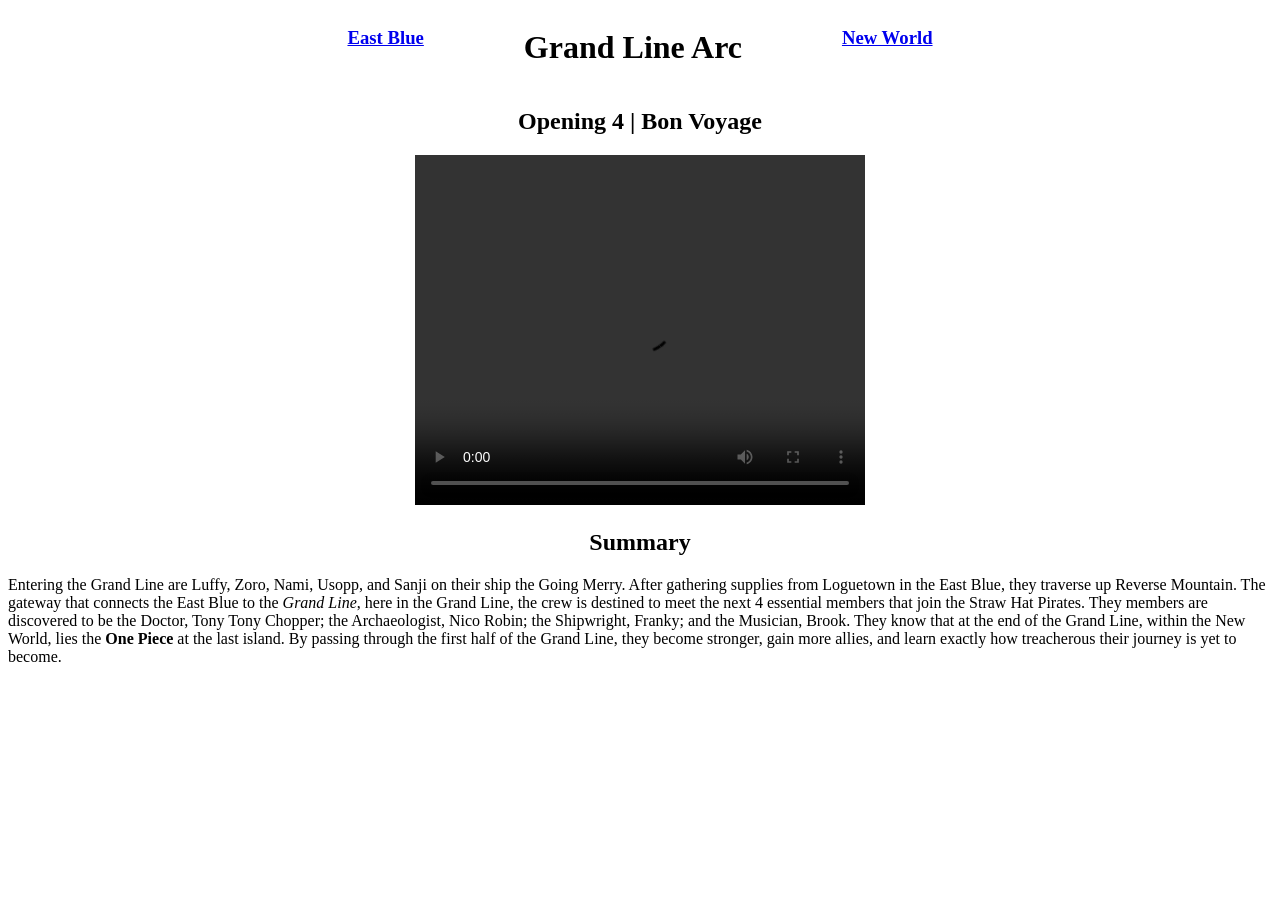
==== page2.html @ ade409fc "Frontend Course Assignment 2" ====
<!doctype html>
<html lang="en">
  <head>
    <meta charset="UTF-8" />
    <meta name="viewport" content="width=device-width initial-scale=1.0" />
    <title>One Piece Timeline Simplified | Grand Line</title>
  </head>
  <body>
    <div style="display: flex; gap: 100px; justify-content: center">
      <h3>
        <a href="index.html">East Blue</a>
      </h3>
      <h1>Grand Line Arc</h1>
      <h3>
        <a href="page3.html">New World</a>
      </h3>
    </div>
    <div align="center">
      <h2>Opening 4 | Bon Voyage</h2>
      <video width="450px" height="350px" controls>
        <source src="./assets/opening-4.mp4" />
      </video>
    </div>
    <h2 align="center">Summary</h2>
    <p align="justified">
      Entering the Grand Line are Luffy, Zoro, Nami, Usopp, and Sanji on their
      ship the Going Merry. After gathering supplies from Loguetown in the East
      Blue, they traverse up Reverse Mountain. The gateway that connects the
      East Blue to the <em>Grand Line</em>, here in the Grand Line, the crew is
      destined to meet the next 4 essential members that join the Straw Hat
      Pirates. They members are discovered to be the Doctor, Tony Tony Chopper;
      the Archaeologist, Nico Robin; the Shipwright, Franky; and the Musician,
      Brook. They know that at the end of the Grand Line, within the New World,
      lies the <strong>One Piece</strong> at the last island. By passing through
      the first half of the Grand Line, they become stronger, gain more allies,
      and learn exactly how treacherous their journey is yet to become.
    </p>
  </body>
</html>
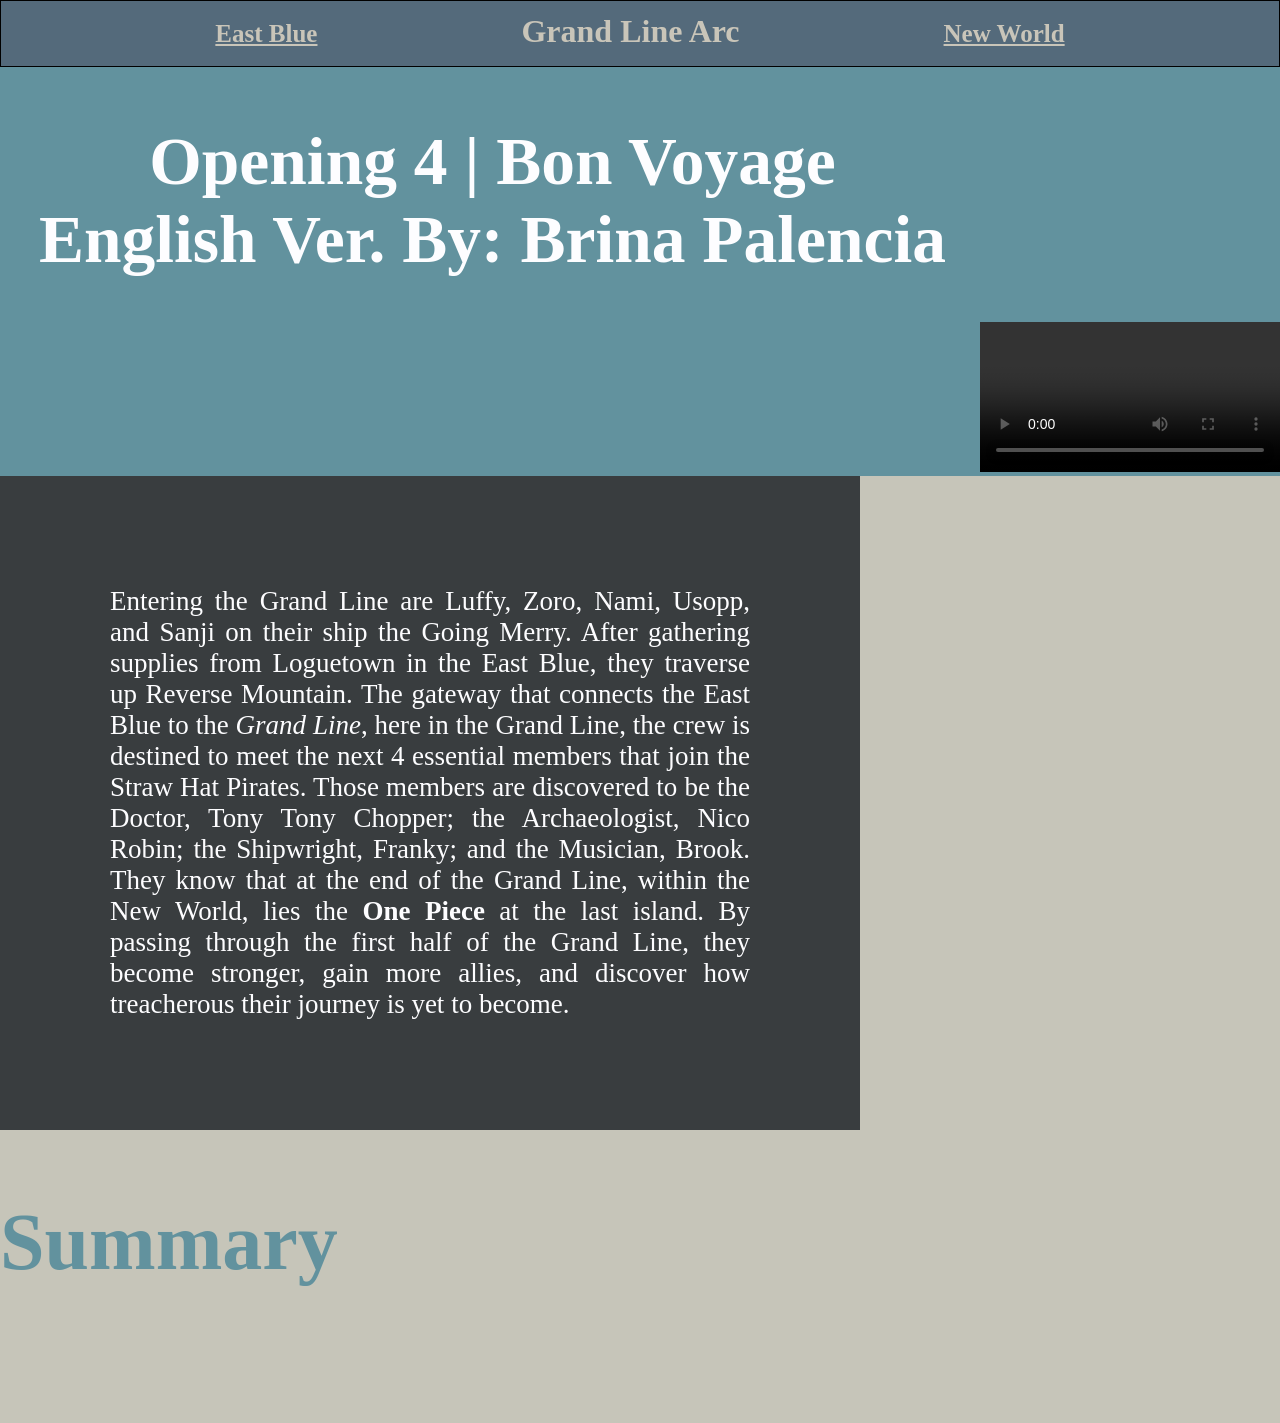
==== commit 0167bcbb: "Styled/Refactored as best and simple as I know" ====
--- a/page2.html
+++ b/page2.html
@@ -4,9 +4,10 @@
     <meta charset="UTF-8" />
     <meta name="viewport" content="width=device-width initial-scale=1.0" />
     <title>One Piece Timeline Simplified | Grand Line</title>
+    <link rel="stylesheet" type="text/css" href="./styles/page2.css" />
   </head>
   <body>
-    <div style="display: flex; gap: 100px; justify-content: center">
+    <header>
       <h3>
         <a href="index.html">East Blue</a>
       </h3>
@@ -14,26 +15,39 @@
       <h3>
         <a href="page3.html">New World</a>
       </h3>
-    </div>
-    <div align="center">
-      <h2>Opening 4 | Bon Voyage</h2>
-      <video width="450px" height="350px" controls>
-        <source src="./assets/opening-4.mp4" />
-      </video>
-    </div>
-    <h2 align="center">Summary</h2>
-    <p align="justified">
-      Entering the Grand Line are Luffy, Zoro, Nami, Usopp, and Sanji on their
-      ship the Going Merry. After gathering supplies from Loguetown in the East
-      Blue, they traverse up Reverse Mountain. The gateway that connects the
-      East Blue to the <em>Grand Line</em>, here in the Grand Line, the crew is
-      destined to meet the next 4 essential members that join the Straw Hat
-      Pirates. They members are discovered to be the Doctor, Tony Tony Chopper;
-      the Archaeologist, Nico Robin; the Shipwright, Franky; and the Musician,
-      Brook. They know that at the end of the Grand Line, within the New World,
-      lies the <strong>One Piece</strong> at the last island. By passing through
-      the first half of the Grand Line, they become stronger, gain more allies,
-      and learn exactly how treacherous their journey is yet to become.
-    </p>
+    </header>
+    <main>
+      <section class="opening-4-container">
+        <div class="opening-4-title">
+          <h2>
+            Opening 4 | Bon Voyage <br />
+            English Ver. By: Brina Palencia
+          </h2>
+        </div>
+        <div class="video">
+          <video controls>
+            <source src="./assets/opening-4.mp4" />
+          </video>
+        </div>
+      </section>
+
+      <section class="grandline-summary-container">
+        <p>
+          Entering the Grand Line are Luffy, Zoro, Nami, Usopp, and Sanji on
+          their ship the Going Merry. After gathering supplies from Loguetown in
+          the East Blue, they traverse up Reverse Mountain. The gateway that
+          connects the East Blue to the <em>Grand Line</em>, here in the Grand
+          Line, the crew is destined to meet the next 4 essential members that
+          join the Straw Hat Pirates. Those members are discovered to be the
+          Doctor, Tony Tony Chopper; the Archaeologist, Nico Robin; the
+          Shipwright, Franky; and the Musician, Brook. They know that at the end
+          of the Grand Line, within the New World, lies the
+          <strong>One Piece</strong> at the last island. By passing through the
+          first half of the Grand Line, they become stronger, gain more allies,
+          and discover how treacherous their journey is yet to become.
+        </p>
+        <h2>Summary</h2>
+      </section>
+    </main>
   </body>
 </html>
--- a/styles/page2.css
+++ b/styles/page2.css
@@ -0,0 +1,65 @@
+html,
+body {
+  margin: 0px;
+}
+
+header {
+  border: 1px black solid;
+  text-align: center;
+  background-color: #546a7b;
+}
+
+header > * {
+  display: inline-block;
+  color: #c9c5b9;
+}
+
+header h1 {
+  margin: 0px 200px;
+}
+
+header a {
+  color: #c9c5b9;
+  font-size: 25px;
+}
+
+.opening-4-container {
+  text-align: right;
+  background-color: #62929e;
+}
+
+.opening-4-container div {
+  display: inline-block;
+}
+
+.opening-4-title {
+  text-align: center;
+  color: #fdfdff;
+  vertical-align: 210px;
+  font-size: 45px;
+  margin-right: 30px;
+}
+
+.grandline-summary-container {
+  background-color: #c6c5b9;
+}
+
+.grandline-summary-container > * {
+  display: inline-block;
+}
+
+.grandline-summary-container h2 {
+  color: #62929e;
+  font-size: 80px;
+  vertical-align: 150px;
+}
+
+.grandline-summary-container p {
+  background-color: #393d3f;
+  color: #fdfdff;
+  margin: 0px 105px 0px 0px;
+  padding: 110px;
+  font-size: 27px;
+  width: 50%;
+  text-align: justify;
+}
